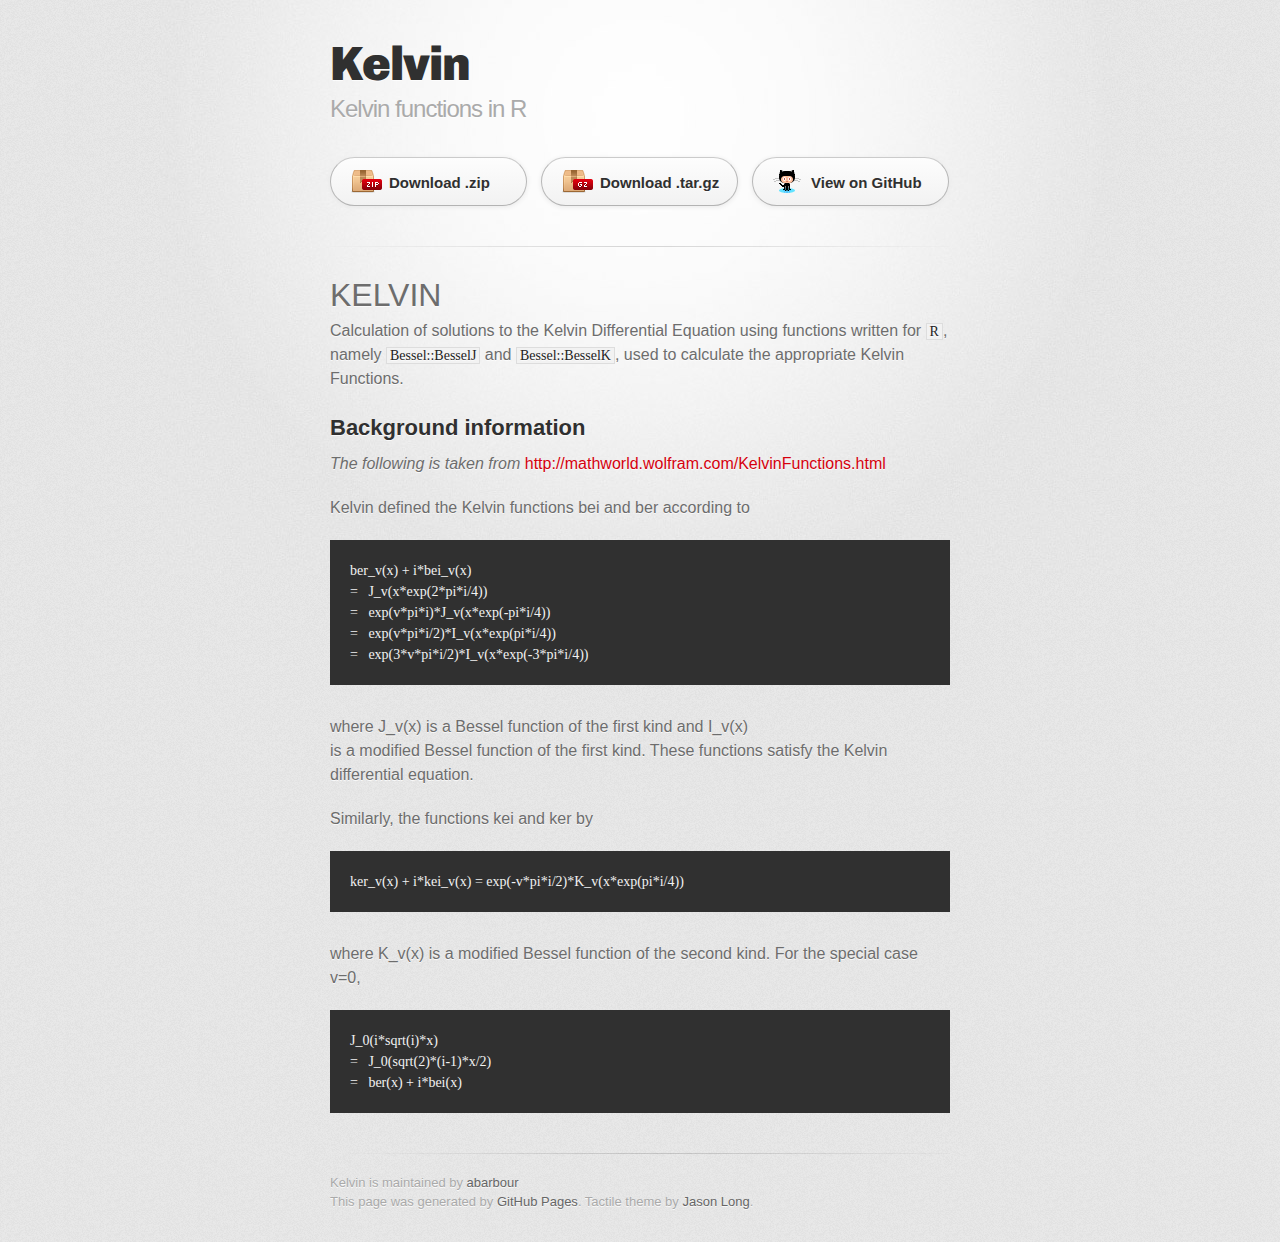
==== index.html @ 3e222ffe "Create gh-pages branch via GitHub" ====
<!DOCTYPE html>
<html>
  <head>
    <meta charset='utf-8'>
    <meta http-equiv="X-UA-Compatible" content="chrome=1">
    <link href='https://fonts.googleapis.com/css?family=Chivo:900' rel='stylesheet' type='text/css'>
    <link rel="stylesheet" type="text/css" href="stylesheets/stylesheet.css" media="screen" />
    <link rel="stylesheet" type="text/css" href="stylesheets/pygment_trac.css" media="screen" />
    <link rel="stylesheet" type="text/css" href="stylesheets/print.css" media="print" />
    <!--[if lt IE 9]>
    <script src="//html5shiv.googlecode.com/svn/trunk/html5.js"></script>
    <![endif]-->
    <title>Kelvin by abarbour</title>
  </head>

  <body>
    <div id="container">
      <div class="inner">

        <header>
          <h1>Kelvin</h1>
          <h2>Kelvin functions in R</h2>
        </header>

        <section id="downloads" class="clearfix">
          <a href="https://github.com/abarbour/kelvin/zipball/master" id="download-zip" class="button"><span>Download .zip</span></a>
          <a href="https://github.com/abarbour/kelvin/tarball/master" id="download-tar-gz" class="button"><span>Download .tar.gz</span></a>
          <a href="https://github.com/abarbour/kelvin" id="view-on-github" class="button"><span>View on GitHub</span></a>
        </section>

        <hr>

        <section id="main_content">
          <h1>KELVIN</h1>

<p>Calculation of solutions to the Kelvin Differential Equation
using functions written for <code>R</code>, namely
<code>Bessel::BesselJ</code>  and  <code>Bessel::BesselK</code>, used to calculate
the appropriate Kelvin Functions.</p>

<h2>Background information</h2>

<p><em>The following is taken from</em>  <a href="http://mathworld.wolfram.com/KelvinFunctions.html">http://mathworld.wolfram.com/KelvinFunctions.html</a></p>

<p>Kelvin defined the Kelvin functions bei and ber according to</p>

<pre><code>ber_v(x) + i*bei_v(x)
=   J_v(x*exp(2*pi*i/4))
=   exp(v*pi*i)*J_v(x*exp(-pi*i/4))
=   exp(v*pi*i/2)*I_v(x*exp(pi*i/4))
=   exp(3*v*pi*i/2)*I_v(x*exp(-3*pi*i/4))
</code></pre>

<p>where   J_v(x)  is a Bessel function of the first kind and  I_v(x)<br>
is a modified Bessel function of the first kind. These functions satisfy the 
Kelvin differential equation.</p>

<p>Similarly, the functions kei and ker by</p>

<pre><code>ker_v(x) + i*kei_v(x) = exp(-v*pi*i/2)*K_v(x*exp(pi*i/4))
</code></pre>

<p>where   K_v(x)  is a modified Bessel function of the second kind. 
For the special case v=0,</p>

<pre><code>J_0(i*sqrt(i)*x)
=   J_0(sqrt(2)*(i-1)*x/2)
=   ber(x) + i*bei(x)
</code></pre>
        </section>

        <footer>
          Kelvin is maintained by <a href="https://github.com/abarbour">abarbour</a><br>
          This page was generated by <a href="http://pages.github.com">GitHub Pages</a>. Tactile theme by <a href="http://twitter.com/jasonlong">Jason Long</a>.
        </footer>

                  <script type="text/javascript">
            var gaJsHost = (("https:" == document.location.protocol) ? "https://ssl." : "http://www.");
            document.write(unescape("%3Cscript src='" + gaJsHost + "google-analytics.com/ga.js' type='text/javascript'%3E%3C/script%3E"));
          </script>
          <script type="text/javascript">
            try {
              var pageTracker = _gat._getTracker("UA-34990319-1");
            pageTracker._trackPageview();
            } catch(err) {}
          </script>

      </div>
    </div>
  </body>
</html>
---- stylesheets/stylesheet.css ----
/* http://meyerweb.com/eric/tools/css/reset/ 
   v2.0 | 20110126
   License: none (public domain)
*/
html, body, div, span, applet, object, iframe,
h1, h2, h3, h4, h5, h6, p, blockquote, pre,
a, abbr, acronym, address, big, cite, code,
del, dfn, em, img, ins, kbd, q, s, samp,
small, strike, strong, sub, sup, tt, var,
b, u, i, center,
dl, dt, dd, ol, ul, li,
fieldset, form, label, legend,
table, caption, tbody, tfoot, thead, tr, th, td,
article, aside, canvas, details, embed, 
figure, figcaption, footer, header, hgroup, 
menu, nav, output, ruby, section, summary,
time, mark, audio, video {
	margin: 0;
	padding: 0;
	border: 0;
	font-size: 100%;
	font: inherit;
	vertical-align: baseline;
}
/* HTML5 display-role reset for older browsers */
article, aside, details, figcaption, figure, 
footer, header, hgroup, menu, nav, section {
	display: block;
}
body {
	line-height: 1;
}
ol, ul {
	list-style: none;
}
blockquote, q {
	quotes: none;
}
blockquote:before, blockquote:after,
q:before, q:after {
	content: '';
	content: none;
}
table {
	border-collapse: collapse;
	border-spacing: 0;
}

/* LAYOUT STYLES */
body {
  font-size: 1em;
  line-height: 1.5; 
  background: #e7e7e7 url(../images/body-bg.png) 0 0 repeat;
  font-family: 'Helvetica Neue', Helvetica, Arial, serif;
  text-shadow: 0 1px 0 rgba(255, 255, 255, 0.8);
  color: #6d6d6d;
}

a {
  color: #d5000d;
}
a:hover {
  color: #c5000c;
}

header {
  padding-top: 35px;
  padding-bottom: 25px;
}

header h1 {
  font-family: 'Chivo', 'Helvetica Neue', Helvetica, Arial, serif; font-weight: 900;
  letter-spacing: -1px;
  font-size: 48px;
  color: #303030;
  line-height: 1.2;
}

header h2 {
  letter-spacing: -1px;
  font-size: 24px;
  color: #aaa;
  font-weight: normal;
  line-height: 1.3;
}

#container {
  background: transparent url(../images/highlight-bg.jpg) 50% 0 no-repeat;
  min-height: 595px;
}

.inner {
  width: 620px;
  margin: 0 auto;
}

#container .inner img {
  max-width: 100%;
}

#downloads {
  margin-bottom: 40px;
}

a.button {
  -moz-border-radius: 30px;
  -webkit-border-radius: 30px;                     
  border-radius: 30px;
  border-top: solid 1px #cbcbcb;
  border-left: solid 1px #b7b7b7;
  border-right: solid 1px #b7b7b7;
  border-bottom: solid 1px #b3b3b3;
  color: #303030;
  line-height: 25px;
  font-weight: bold;
  font-size: 15px;
  padding: 12px 8px 12px 8px;
  display: block;
  float: left;
  width: 179px;
  margin-right: 14px;  
  background: #fdfdfd; /* Old browsers */
  background: -moz-linear-gradient(top,  #fdfdfd 0%, #f2f2f2 100%); /* FF3.6+ */
  background: -webkit-gradient(linear, left top, left bottom, color-stop(0%,#fdfdfd), color-stop(100%,#f2f2f2)); /* Chrome,Safari4+ */
  background: -webkit-linear-gradient(top,  #fdfdfd 0%,#f2f2f2 100%); /* Chrome10+,Safari5.1+ */
  background: -o-linear-gradient(top,  #fdfdfd 0%,#f2f2f2 100%); /* Opera 11.10+ */
  background: -ms-linear-gradient(top,  #fdfdfd 0%,#f2f2f2 100%); /* IE10+ */
  background: linear-gradient(top,  #fdfdfd 0%,#f2f2f2 100%); /* W3C */
  filter: progid:DXImageTransform.Microsoft.gradient( startColorstr='#fdfdfd', endColorstr='#f2f2f2',GradientType=0 ); /* IE6-9 */
  -webkit-box-shadow: 10px 10px 5px #888;
  -moz-box-shadow: 10px 10px 5px #888;
  box-shadow: 0px 1px 5px #e8e8e8;
}
a.button:hover {
  border-top: solid 1px #b7b7b7;
  border-left: solid 1px #b3b3b3;
  border-right: solid 1px #b3b3b3;
  border-bottom: solid 1px #b3b3b3;
  background: #fafafa; /* Old browsers */
  background: -moz-linear-gradient(top,  #fdfdfd 0%, #f6f6f6 100%); /* FF3.6+ */
  background: -webkit-gradient(linear, left top, left bottom, color-stop(0%,#fdfdfd), color-stop(100%,#f6f6f6)); /* Chrome,Safari4+ */
  background: -webkit-linear-gradient(top,  #fdfdfd 0%,#f6f6f6 100%); /* Chrome10+,Safari5.1+ */
  background: -o-linear-gradient(top,  #fdfdfd 0%,#f6f6f6 100%); /* Opera 11.10+ */
  background: -ms-linear-gradient(top,  #fdfdfd 0%,#f6f6f6 100%); /* IE10+ */
  background: linear-gradient(top,  #fdfdfd 0%,#f6f6f6, 100%); /* W3C */
  filter: progid:DXImageTransform.Microsoft.gradient( startColorstr='#fdfdfd', endColorstr='#f6f6f6',GradientType=0 ); /* IE6-9 */
}

a.button span {
  padding-left: 50px;
  display: block;
  height: 23px;
}

#download-zip span {
  background: transparent url(../images/zip-icon.png) 12px 50% no-repeat;
}
#download-tar-gz span {
  background: transparent url(../images/tar-gz-icon.png) 12px 50% no-repeat;
}
#view-on-github span {
  background: transparent url(../images/octocat-icon.png) 12px 50% no-repeat;
}
#view-on-github {
  margin-right: 0;
}

code, pre {
  font-family: Monaco, "Bitstream Vera Sans Mono", "Lucida Console", Terminal;
  color: #222;
  margin-bottom: 30px;
  font-size: 14px;
}

code {
  background-color: #f2f2f2;
  border: solid 1px #ddd;
  padding: 0 3px;
}

pre {
  padding: 20px;
  background: #303030;
  color: #f2f2f2;
  text-shadow: none;
  overflow: auto;
}
pre code {
  color: #f2f2f2;
  background-color: #303030;
  border: none;
  padding: 0;
}

ul, ol, dl {
  margin-bottom: 20px;
}


/* COMMON STYLES */

hr {
  height: 1px;
  line-height: 1px;
  margin-top: 1em;
  padding-bottom: 1em;
  border: none;
  background: transparent url('../images/hr.png') 50% 0 no-repeat;
}

strong {
  font-weight: bold;
}

em {
  font-style: italic;
}

table {
  width: 100%;
  border: 1px solid #ebebeb;
}

th {
  font-weight: 500;
}

td {
  border: 1px solid #ebebeb;
  text-align: center; 
  font-weight: 300;
}

form {
  background: #f2f2f2;
  padding: 20px;
  
}


/* GENERAL ELEMENT TYPE STYLES */

h1 {
  font-size: 32px;
} 

h2 {
  font-size: 22px;
  font-weight: bold;
  color: #303030;
  margin-bottom: 8px;
} 

h3 {
  color: #d5000d;
  font-size: 18px;
  font-weight: bold;
  margin-bottom: 8px;
} 
 
h4 {
  font-size: 16px;
  color: #303030;
  font-weight: bold;
} 

h5 {
  font-size: 1em;
  color: #303030;
} 

h6 {
  font-size: .8em;
  color: #303030;
} 

p {
  font-weight: 300;
  margin-bottom: 20px;
}
 
a {
  text-decoration: none;
}

p a {
  font-weight: 400;
}

blockquote {
  font-size: 1.6em;
  border-left: 10px solid #e9e9e9;
  margin-bottom: 20px;
  padding: 0 0 0 30px;
}

ul li {
  list-style: disc inside;
  padding-left: 20px;
}

ol li {
  list-style: decimal inside;
  padding-left: 3px;
}

dl dt {
  color: #303030;
}

footer {
  background: transparent url('../images/hr.png') 0 0 no-repeat;
  margin-top: 40px;
  padding-top: 20px;
  padding-bottom: 30px;
  font-size: 13px;
  color: #aaa;
}

footer a {
  color: #666;
}
footer a:hover {
  color: #444;
}

/* MISC */
.clearfix:after {
  clear: both;
  content: '.';
  display: block;
  visibility: hidden;
  height: 0;
}

.clearfix {display: inline-block;}
* html .clearfix {height: 1%;}
.clearfix {display: block;}

/* #Media Queries
================================================== */

/* Smaller than standard 960 (devices and browsers) */
@media only screen and (max-width: 959px) {}

/* Tablet Portrait size to standard 960 (devices and browsers) */
@media only screen and (min-width: 768px) and (max-width: 959px) {}

/* All Mobile Sizes (devices and browser) */
@media only screen and (max-width: 767px) {
  header {
    padding-top: 10px;
    padding-bottom: 10px;
  }
  #downloads {
    margin-bottom: 25px;
  }
  #download-zip, #download-tar-gz {
    display: none;
  }
  .inner {
    width: 94%;
    margin: 0 auto;
  }
}

/* Mobile Landscape Size to Tablet Portrait (devices and browsers) */
@media only screen and (min-width: 480px) and (max-width: 767px) {}

/* Mobile Portrait Size to Mobile Landscape Size (devices and browsers) */
@media only screen and (max-width: 479px) {}
---- stylesheets/pygment_trac.css ----
.highlight  { background: #ffffff; }
.highlight .c { color: #999988; font-style: italic } /* Comment */
.highlight .err { color: #a61717; background-color: #e3d2d2 } /* Error */
.highlight .k { font-weight: bold } /* Keyword */
.highlight .o { font-weight: bold } /* Operator */
.highlight .cm { color: #999988; font-style: italic } /* Comment.Multiline */
.highlight .cp { color: #999999; font-weight: bold } /* Comment.Preproc */
.highlight .c1 { color: #999988; font-style: italic } /* Comment.Single */
.highlight .cs { color: #999999; font-weight: bold; font-style: italic } /* Comment.Special */
.highlight .gd { color: #000000; background-color: #ffdddd } /* Generic.Deleted */
.highlight .gd .x { color: #000000; background-color: #ffaaaa } /* Generic.Deleted.Specific */
.highlight .ge { font-style: italic } /* Generic.Emph */
.highlight .gr { color: #aa0000 } /* Generic.Error */
.highlight .gh { color: #999999 } /* Generic.Heading */
.highlight .gi { color: #000000; background-color: #ddffdd } /* Generic.Inserted */
.highlight .gi .x { color: #000000; background-color: #aaffaa } /* Generic.Inserted.Specific */
.highlight .go { color: #888888 } /* Generic.Output */
.highlight .gp { color: #555555 } /* Generic.Prompt */
.highlight .gs { font-weight: bold } /* Generic.Strong */
.highlight .gu { color: #800080; font-weight: bold; } /* Generic.Subheading */
.highlight .gt { color: #aa0000 } /* Generic.Traceback */
.highlight .kc { font-weight: bold } /* Keyword.Constant */
.highlight .kd { font-weight: bold } /* Keyword.Declaration */
.highlight .kn { font-weight: bold } /* Keyword.Namespace */
.highlight .kp { font-weight: bold } /* Keyword.Pseudo */
.highlight .kr { font-weight: bold } /* Keyword.Reserved */
.highlight .kt { color: #445588; font-weight: bold } /* Keyword.Type */
.highlight .m { color: #009999 } /* Literal.Number */
.highlight .s { color: #d14 } /* Literal.String */
.highlight .na { color: #008080 } /* Name.Attribute */
.highlight .nb { color: #0086B3 } /* Name.Builtin */
.highlight .nc { color: #445588; font-weight: bold } /* Name.Class */
.highlight .no { color: #008080 } /* Name.Constant */
.highlight .ni { color: #800080 } /* Name.Entity */
.highlight .ne { color: #990000; font-weight: bold } /* Name.Exception */
.highlight .nf { color: #990000; font-weight: bold } /* Name.Function */
.highlight .nn { color: #555555 } /* Name.Namespace */
.highlight .nt { color: #000080 } /* Name.Tag */
.highlight .nv { color: #008080 } /* Name.Variable */
.highlight .ow { font-weight: bold } /* Operator.Word */
.highlight .w { color: #bbbbbb } /* Text.Whitespace */
.highlight .mf { color: #009999 } /* Literal.Number.Float */
.highlight .mh { color: #009999 } /* Literal.Number.Hex */
.highlight .mi { color: #009999 } /* Literal.Number.Integer */
.highlight .mo { color: #009999 } /* Literal.Number.Oct */
.highlight .sb { color: #d14 } /* Literal.String.Backtick */
.highlight .sc { color: #d14 } /* Literal.String.Char */
.highlight .sd { color: #d14 } /* Literal.String.Doc */
.highlight .s2 { color: #d14 } /* Literal.String.Double */
.highlight .se { color: #d14 } /* Literal.String.Escape */
.highlight .sh { color: #d14 } /* Literal.String.Heredoc */
.highlight .si { color: #d14 } /* Literal.String.Interpol */
.highlight .sx { color: #d14 } /* Literal.String.Other */
.highlight .sr { color: #009926 } /* Literal.String.Regex */
.highlight .s1 { color: #d14 } /* Literal.String.Single */
.highlight .ss { color: #990073 } /* Literal.String.Symbol */
.highlight .bp { color: #999999 } /* Name.Builtin.Pseudo */
.highlight .vc { color: #008080 } /* Name.Variable.Class */
.highlight .vg { color: #008080 } /* Name.Variable.Global */
.highlight .vi { color: #008080 } /* Name.Variable.Instance */
.highlight .il { color: #009999 } /* Literal.Number.Integer.Long */

.type-csharp .highlight .k { color: #0000FF }
.type-csharp .highlight .kt { color: #0000FF }
.type-csharp .highlight .nf { color: #000000; font-weight: normal }
.type-csharp .highlight .nc { color: #2B91AF }
.type-csharp .highlight .nn { color: #000000 }
.type-csharp .highlight .s { color: #A31515 }
.type-csharp .highlight .sc { color: #A31515 }
---- stylesheets/print.css ----
html, body, div, span, applet, object, iframe,
h1, h2, h3, h4, h5, h6, p, blockquote, pre,
a, abbr, acronym, address, big, cite, code,
del, dfn, em, img, ins, kbd, q, s, samp,
small, strike, strong, sub, sup, tt, var,
b, u, i, center,
dl, dt, dd, ol, ul, li,
fieldset, form, label, legend,
table, caption, tbody, tfoot, thead, tr, th, td,
article, aside, canvas, details, embed, 
figure, figcaption, footer, header, hgroup, 
menu, nav, output, ruby, section, summary,
time, mark, audio, video {
  margin: 0;
  padding: 0;
  border: 0;
  font-size: 100%;
  font: inherit;
  vertical-align: baseline;
}
/* HTML5 display-role reset for older browsers */
article, aside, details, figcaption, figure, 
footer, header, hgroup, menu, nav, section {
  display: block;
}
body {
  line-height: 1;
}
ol, ul {
  list-style: none;
}
blockquote, q {
  quotes: none;
}
blockquote:before, blockquote:after,
q:before, q:after {
  content: '';
  content: none;
}
table {
  border-collapse: collapse;
  border-spacing: 0;
}
body {
  font-size: 13px;
  line-height: 1.5; 
  font-family: 'Helvetica Neue', Helvetica, Arial, serif;
  color: #000;
}

a {
  color: #d5000d;
  font-weight: bold;
}

header {
  padding-top: 35px;
  padding-bottom: 10px;
}

header h1 {
  font-weight: bold;
  letter-spacing: -1px;
  font-size: 48px;
  color: #303030;
  line-height: 1.2;
}

header h2 {
  letter-spacing: -1px;
  font-size: 24px;
  color: #aaa;
  font-weight: normal;
  line-height: 1.3;
}
#downloads {
  display: none;
}
#main_content {
  padding-top: 20px;
}

code, pre {
  font-family: Monaco, "Bitstream Vera Sans Mono", "Lucida Console", Terminal;
  color: #222;
  margin-bottom: 30px;
  font-size: 12px;
}

code {
  padding: 0 3px;
}

pre {
  border: solid 1px #ddd;
  padding: 20px;
  overflow: auto;
}
pre code {
  padding: 0;
}

ul, ol, dl {
  margin-bottom: 20px;
}


/* COMMON STYLES */

table {
  width: 100%;
  border: 1px solid #ebebeb;
}

th {
  font-weight: 500;
}

td {
  border: 1px solid #ebebeb;
  text-align: center; 
  font-weight: 300;
}

form {
  background: #f2f2f2;
  padding: 20px;
  
}


/* GENERAL ELEMENT TYPE STYLES */

h1 {
  font-size: 2.8em;
} 

h2 {
  font-size: 22px;
  font-weight: bold;
  color: #303030;
  margin-bottom: 8px;
} 

h3 {
  color: #d5000d;
  font-size: 18px;
  font-weight: bold;
  margin-bottom: 8px;
} 
 
h4 {
  font-size: 16px;
  color: #303030;
  font-weight: bold;
} 

h5 {
  font-size: 1em;
  color: #303030;
} 

h6 {
  font-size: .8em;
  color: #303030;
} 

p {
  font-weight: 300;
  margin-bottom: 20px;
}
 
a {
  text-decoration: none;
}

p a {
  font-weight: 400;
}

blockquote {
  font-size: 1.6em;
  border-left: 10px solid #e9e9e9;
  margin-bottom: 20px;
  padding: 0 0 0 30px;
}

ul li {
  list-style: disc inside;
  padding-left: 20px;
}

ol li {
  list-style: decimal inside;
  padding-left: 3px;
}

dl dd {
  font-style: italic;
  font-weight: 100;
}

footer {
  margin-top: 40px;
  padding-top: 20px;
  padding-bottom: 30px;
  font-size: 13px;
  color: #aaa;
}

footer a {
  color: #666;
}

/* MISC */
.clearfix:after {
  clear: both;
  content: '.';
  display: block;
  visibility: hidden;
  height: 0;
}

.clearfix {display: inline-block;}
* html .clearfix {height: 1%;}
.clearfix {display: block;}
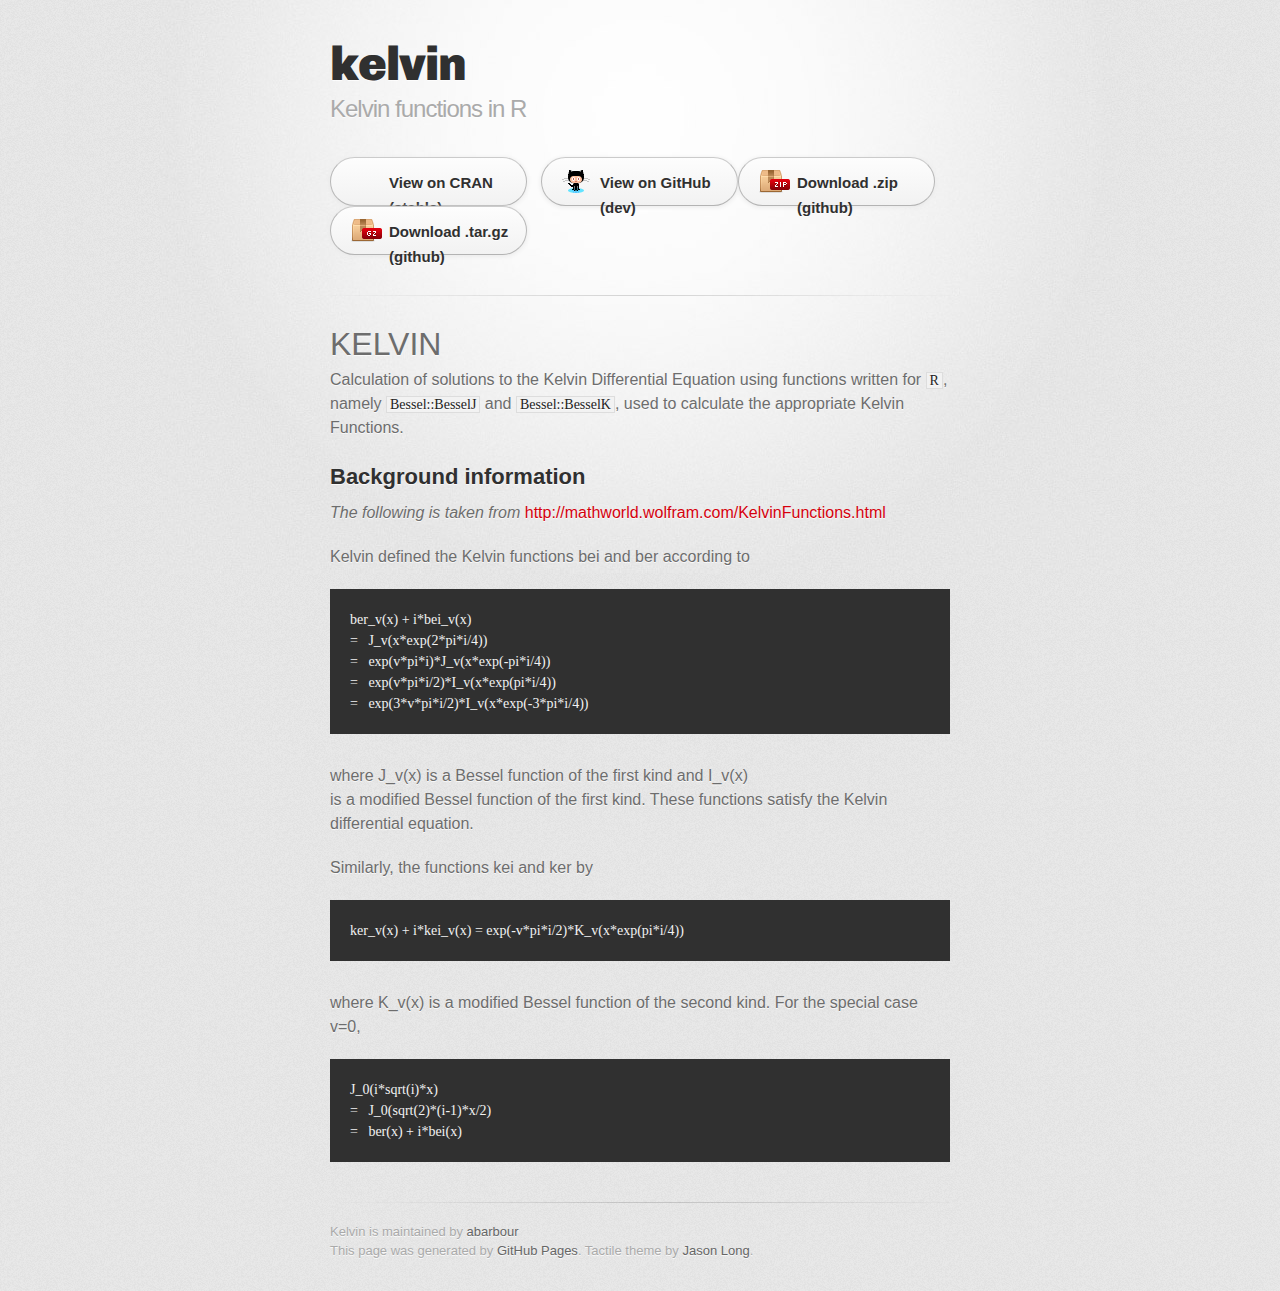
==== commit a6d2854b: "Update index.html" ====
--- a/index.html
+++ b/index.html
@@ -18,14 +18,16 @@
       <div class="inner">
 
         <header>
-          <h1>Kelvin</h1>
+          <h1>kelvin</h1>
           <h2>Kelvin functions in R</h2>
         </header>
 
         <section id="downloads" class="clearfix">
-          <a href="https://github.com/abarbour/kelvin/zipball/master" id="download-zip" class="button"><span>Download .zip</span></a>
-          <a href="https://github.com/abarbour/kelvin/tarball/master" id="download-tar-gz" class="button"><span>Download .tar.gz</span></a>
-          <a href="https://github.com/abarbour/kelvin" id="view-on-github" class="button"><span>View on GitHub</span></a>
+          <a href="http://cran.r-project.org/web/packages/kelvin" id="download-cran" class="button"><span>View on CRAN (stable)</span></a>
+          <a href="https://github.com/abarbour/kelvin" id="view-on-github" class="button"><span>View on GitHub (dev)</span></a>
+          <a href="https://github.com/abarbour/kelvin/zipball/master" id="download-zip" class="button"><span>Download .zip (github)</span></a>
+          <a href="https://github.com/abarbour/kelvin/tarball/master" id="download-tar-gz" class="button"><span>Download .tar.gz (github)</span></a>
+          
         </section>
 
         <hr>
@@ -84,6 +86,17 @@
             pageTracker._trackPageview();
             } catch(err) {}
           </script>
+<!-- Place this tag where you want the +1 button to render. -->
+<div class="g-plusone" data-annotation="inline" data-width="300"></div>
+
+<!-- Place this tag after the last +1 button tag. -->
+<script type="text/javascript">
+  (function() {
+    var po = document.createElement('script'); po.type = 'text/javascript'; po.async = true;
+    po.src = 'https://apis.google.com/js/plusone.js';
+    var s = document.getElementsByTagName('script')[0]; s.parentNode.insertBefore(po, s);
+  })();
+</script>
 
       </div>
     </div>
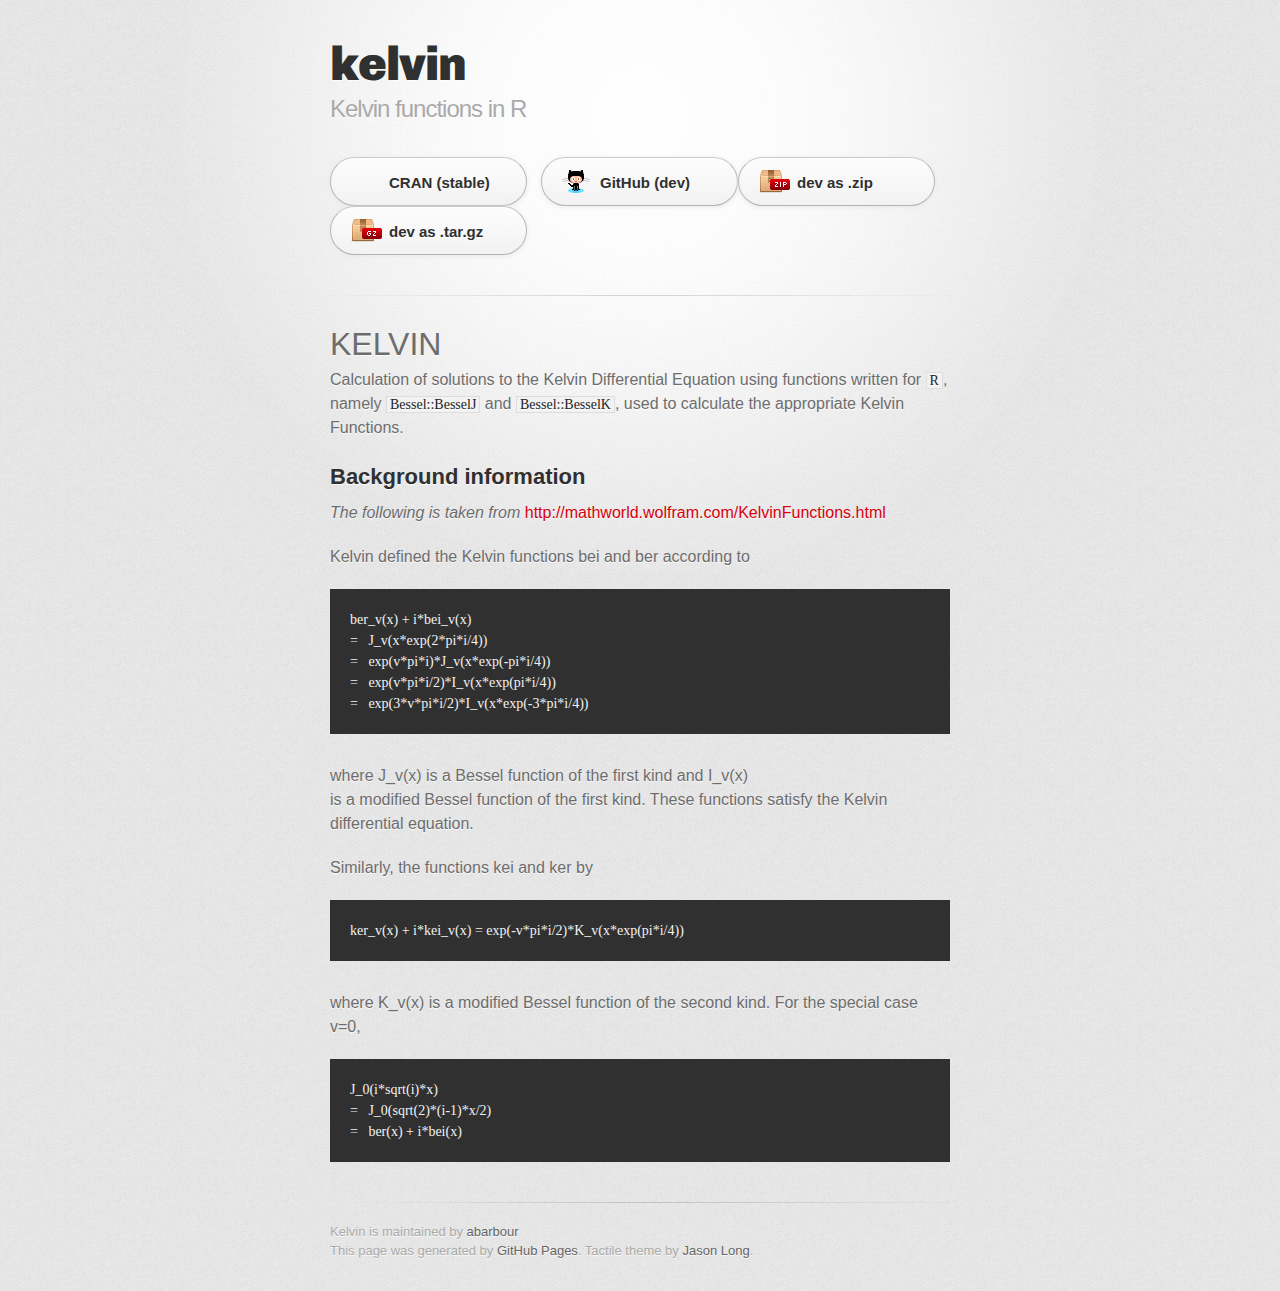
==== commit 527f29c4: "Update index.html" ====
--- a/index.html
+++ b/index.html
@@ -23,10 +23,10 @@
         </header>
 
         <section id="downloads" class="clearfix">
-          <a href="http://cran.r-project.org/web/packages/kelvin" id="download-cran" class="button"><span>View on CRAN (stable)</span></a>
-          <a href="https://github.com/abarbour/kelvin" id="view-on-github" class="button"><span>View on GitHub (dev)</span></a>
-          <a href="https://github.com/abarbour/kelvin/zipball/master" id="download-zip" class="button"><span>Download .zip (github)</span></a>
-          <a href="https://github.com/abarbour/kelvin/tarball/master" id="download-tar-gz" class="button"><span>Download .tar.gz (github)</span></a>
+          <a href="http://cran.r-project.org/web/packages/kelvin" id="download-cran" class="button"><span>CRAN (stable)</span></a>
+          <a href="https://github.com/abarbour/kelvin" id="view-on-github" class="button"><span>GitHub (dev)</span></a>
+          <a href="https://github.com/abarbour/kelvin/zipball/master" id="download-zip" class="button"><span>dev as .zip</span></a>
+          <a href="https://github.com/abarbour/kelvin/tarball/master" id="download-tar-gz" class="button"><span>dev as .tar.gz </span></a>
           
         </section>
 
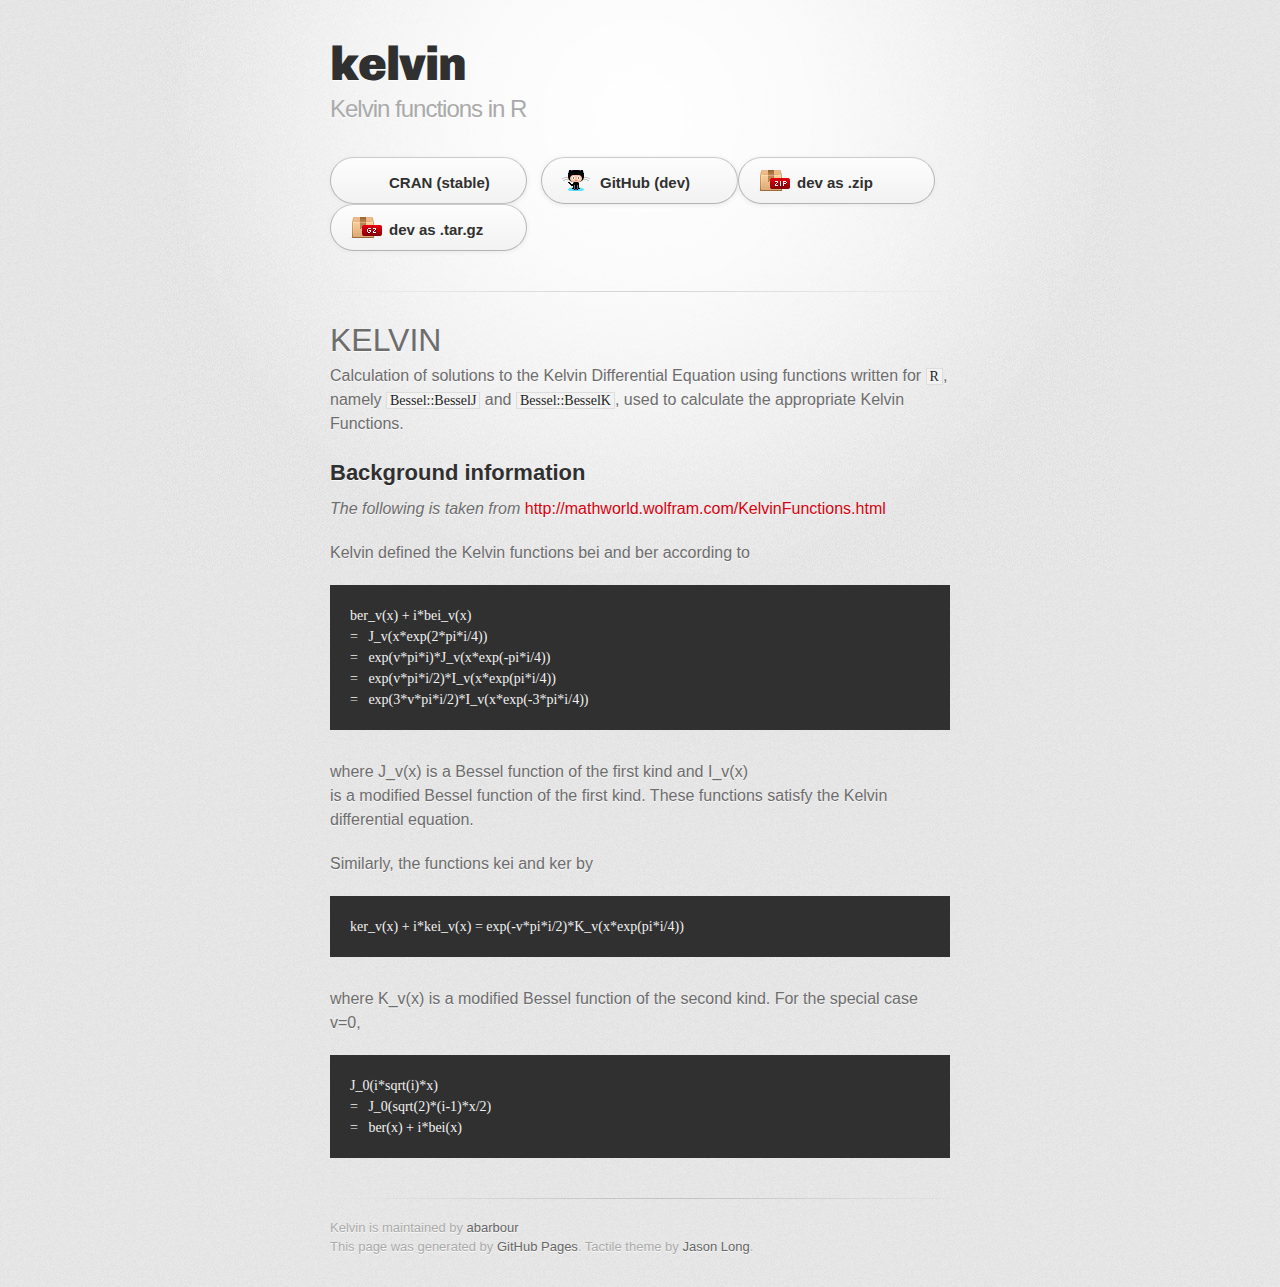
==== commit f6878230: "Update index.html" ====
--- a/index.html
+++ b/index.html
@@ -23,7 +23,7 @@
         </header>
 
         <section id="downloads" class="clearfix">
-          <a href="http://cran.r-project.org/web/packages/kelvin" id="download-cran" class="button"><span>CRAN (stable)</span></a>
+          <a href="http://cran.r-project.org/web/packages/kelvin" id="view-on-cran" class="button"><span>CRAN (stable)</span></a>
           <a href="https://github.com/abarbour/kelvin" id="view-on-github" class="button"><span>GitHub (dev)</span></a>
           <a href="https://github.com/abarbour/kelvin/zipball/master" id="download-zip" class="button"><span>dev as .zip</span></a>
           <a href="https://github.com/abarbour/kelvin/tarball/master" id="download-tar-gz" class="button"><span>dev as .tar.gz </span></a>
--- a/stylesheets/stylesheet.css
+++ b/stylesheets/stylesheet.css
@@ -149,7 +149,7 @@
 a.button span {
   padding-left: 50px;
   display: block;
-  height: 23px;
+  height: 21px;
 }
 
 #download-zip span {
@@ -157,6 +157,9 @@
 }
 #download-tar-gz span {
   background: transparent url(../images/tar-gz-icon.png) 12px 50% no-repeat;
+}
+#view-on-cran span {
+  background: transparent url(http://developer.r-project.org/Logo/Rlogo-5.png) 12px 50% no-repeat;
 }
 #view-on-github span {
   background: transparent url(../images/octocat-icon.png) 12px 50% no-repeat;
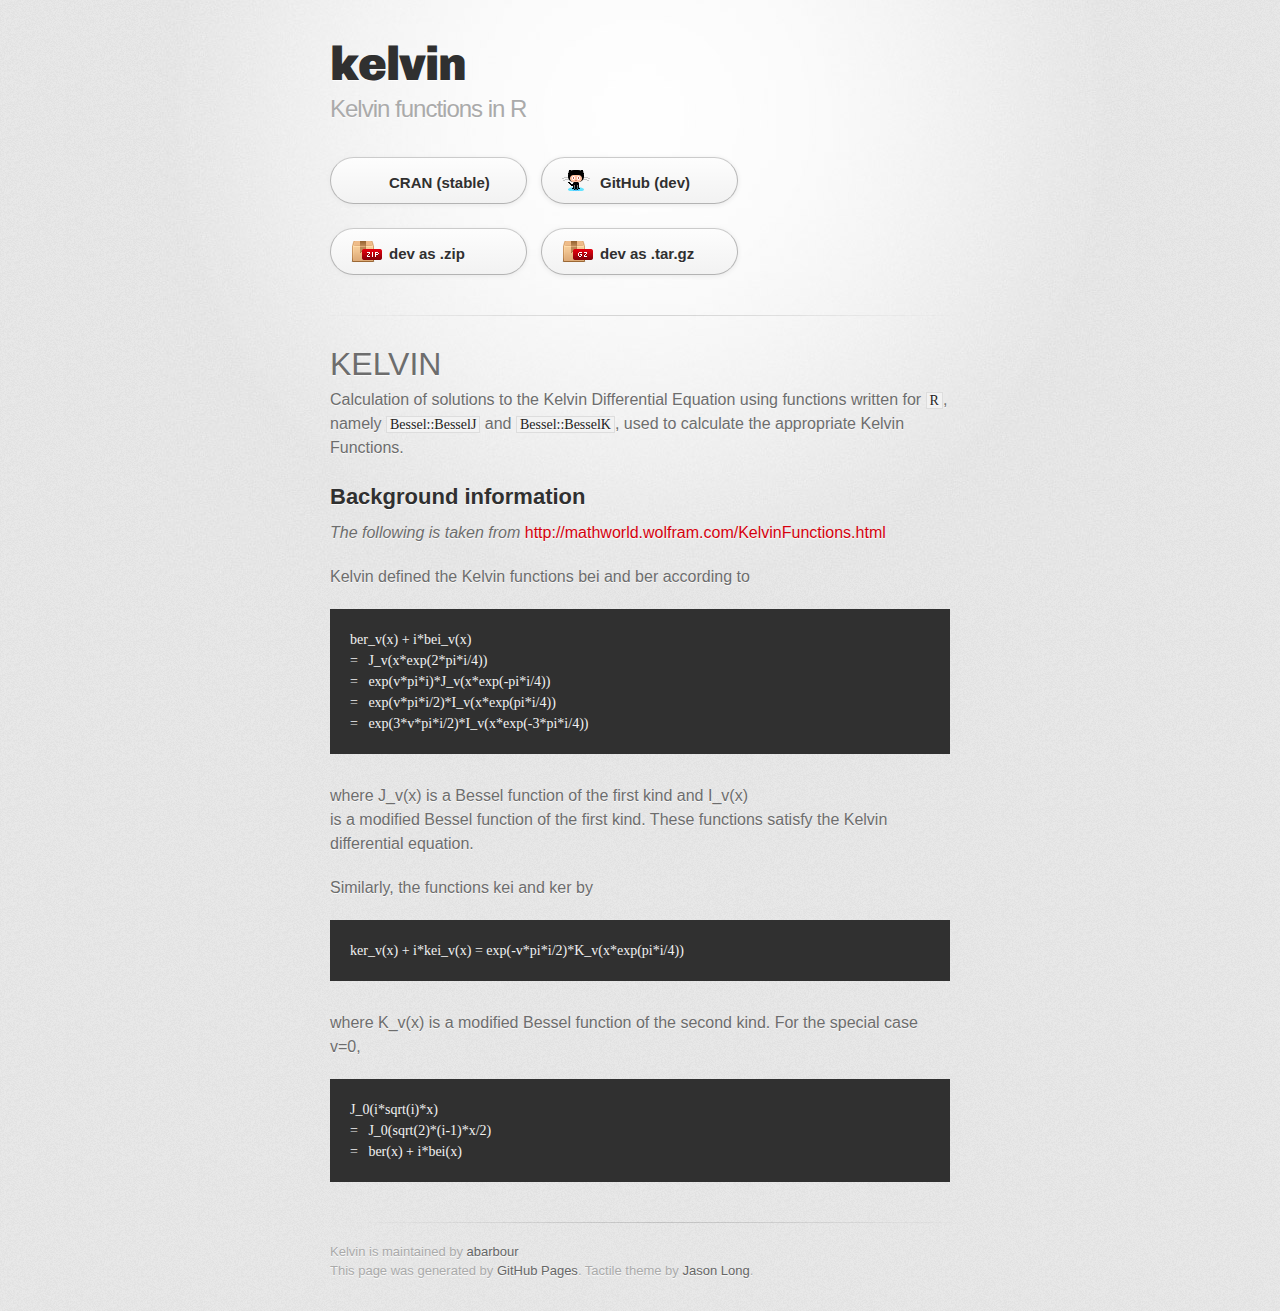
==== commit 28db6cdd: "Update index.html" ====
--- a/index.html
+++ b/index.html
@@ -22,9 +22,14 @@
           <h2>Kelvin functions in R</h2>
         </header>
 
-        <section id="downloads" class="clearfix">
+        <section id="views" class="clearfix">
           <a href="http://cran.r-project.org/web/packages/kelvin" id="view-on-cran" class="button"><span>CRAN (stable)</span></a>
           <a href="https://github.com/abarbour/kelvin" id="view-on-github" class="button"><span>GitHub (dev)</span></a>
+        </section>
+        
+        <br>
+        
+        <section id="downloads" class="clearfix">
           <a href="https://github.com/abarbour/kelvin/zipball/master" id="download-zip" class="button"><span>dev as .zip</span></a>
           <a href="https://github.com/abarbour/kelvin/tarball/master" id="download-tar-gz" class="button"><span>dev as .tar.gz </span></a>
           
--- a/stylesheets/stylesheet.css
+++ b/stylesheets/stylesheet.css
@@ -159,13 +159,10 @@
   background: transparent url(../images/tar-gz-icon.png) 12px 50% no-repeat;
 }
 #view-on-cran span {
-  background: transparent url(http://developer.r-project.org/Logo/Rlogo-5.png) 12px 50% no-repeat;
+  background: transparent url(http://developer.r-project.org/Logo/Rlogo-5.png) 6px 50% no-repeat;
 }
 #view-on-github span {
   background: transparent url(../images/octocat-icon.png) 12px 50% no-repeat;
-}
-#view-on-github {
-  margin-right: 0;
 }
 
 code, pre {
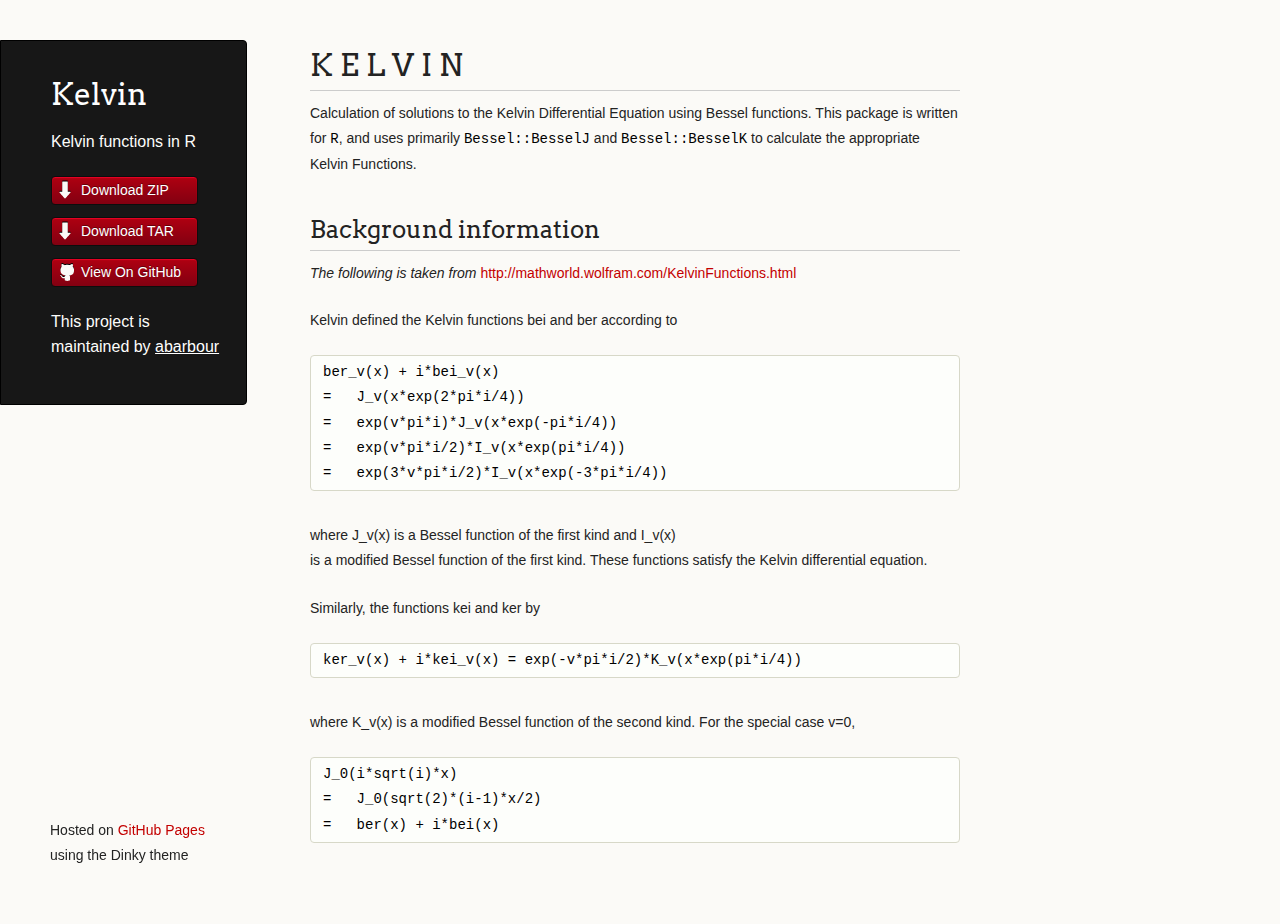
==== commit 93c89160: "Create gh-pages branch via GitHub" ====
--- a/index.html
+++ b/index.html
@@ -1,48 +1,41 @@
-<!DOCTYPE html>
+<!doctype html>
 <html>
   <head>
-    <meta charset='utf-8'>
+    <meta charset="utf-8">
     <meta http-equiv="X-UA-Compatible" content="chrome=1">
-    <link href='https://fonts.googleapis.com/css?family=Chivo:900' rel='stylesheet' type='text/css'>
-    <link rel="stylesheet" type="text/css" href="stylesheets/stylesheet.css" media="screen" />
-    <link rel="stylesheet" type="text/css" href="stylesheets/pygment_trac.css" media="screen" />
-    <link rel="stylesheet" type="text/css" href="stylesheets/print.css" media="print" />
+    <title>Kelvin by abarbour</title>
+
+    <link rel="stylesheet" href="stylesheets/styles.css">
+    <link rel="stylesheet" href="stylesheets/pygment_trac.css">
+    <script src="javascripts/scale.fix.js"></script>
+    <meta name="viewport" content="width=device-width, initial-scale=1, user-scalable=no">
     <!--[if lt IE 9]>
     <script src="//html5shiv.googlecode.com/svn/trunk/html5.js"></script>
     <![endif]-->
-    <title>Kelvin by abarbour</title>
   </head>
+  <body>
+    <div class="wrapper">
+      <header>
+        <h1 class="header">Kelvin</h1>
+        <p class="header">Kelvin functions in R</p>
 
-  <body>
-    <div id="container">
-      <div class="inner">
+        <ul>
+          <li class="download"><a class="buttons" href="https://github.com/abarbour/kelvin/zipball/master">Download ZIP</a></li>
+          <li class="download"><a class="buttons" href="https://github.com/abarbour/kelvin/tarball/master">Download TAR</a></li>
+          <li><a class="buttons github" href="https://github.com/abarbour/kelvin">View On GitHub</a></li>
+        </ul>
 
-        <header>
-          <h1>kelvin</h1>
-          <h2>Kelvin functions in R</h2>
-        </header>
+        <p class="header">This project is maintained by <a class="header name" href="https://github.com/abarbour">abarbour</a></p>
 
-        <section id="views" class="clearfix">
-          <a href="http://cran.r-project.org/web/packages/kelvin" id="view-on-cran" class="button"><span>CRAN (stable)</span></a>
-          <a href="https://github.com/abarbour/kelvin" id="view-on-github" class="button"><span>GitHub (dev)</span></a>
-        </section>
-        
-        <br>
-        
-        <section id="downloads" class="clearfix">
-          <a href="https://github.com/abarbour/kelvin/zipball/master" id="download-zip" class="button"><span>dev as .zip</span></a>
-          <a href="https://github.com/abarbour/kelvin/tarball/master" id="download-tar-gz" class="button"><span>dev as .tar.gz </span></a>
-          
-        </section>
 
-        <hr>
-
-        <section id="main_content">
-          <h1>KELVIN</h1>
+      </header>
+      <section>
+        <h1>K E L V I N</h1>
 
 <p>Calculation of solutions to the Kelvin Differential Equation
-using functions written for <code>R</code>, namely
-<code>Bessel::BesselJ</code>  and  <code>Bessel::BesselK</code>, used to calculate
+using Bessel functions. This package is written for <code>R</code>, and uses
+primarily
+<code>Bessel::BesselJ</code>  and  <code>Bessel::BesselK</code> to calculate
 the appropriate Kelvin Functions.</p>
 
 <h2>Background information</h2>
@@ -74,14 +67,13 @@
 =   J_0(sqrt(2)*(i-1)*x/2)
 =   ber(x) + i*bei(x)
 </code></pre>
-        </section>
-
-        <footer>
-          Kelvin is maintained by <a href="https://github.com/abarbour">abarbour</a><br>
-          This page was generated by <a href="http://pages.github.com">GitHub Pages</a>. Tactile theme by <a href="http://twitter.com/jasonlong">Jason Long</a>.
-        </footer>
-
-                  <script type="text/javascript">
+      </section>
+      <footer>
+        <p><small>Hosted on <a href="https://pages.github.com">GitHub Pages</a> using the Dinky theme</small></p>
+      </footer>
+    </div>
+    <!--[if !IE]><script>fixScale(document);</script><![endif]-->
+		          <script type="text/javascript">
             var gaJsHost = (("https:" == document.location.protocol) ? "https://ssl." : "http://www.");
             document.write(unescape("%3Cscript src='" + gaJsHost + "google-analytics.com/ga.js' type='text/javascript'%3E%3C/script%3E"));
           </script>
@@ -91,19 +83,6 @@
             pageTracker._trackPageview();
             } catch(err) {}
           </script>
-<!-- Place this tag where you want the +1 button to render. -->
-<div class="g-plusone" data-annotation="inline" data-width="300"></div>
 
-<!-- Place this tag after the last +1 button tag. -->
-<script type="text/javascript">
-  (function() {
-    var po = document.createElement('script'); po.type = 'text/javascript'; po.async = true;
-    po.src = 'https://apis.google.com/js/plusone.js';
-    var s = document.getElementsByTagName('script')[0]; s.parentNode.insertBefore(po, s);
-  })();
-</script>
-
-      </div>
-    </div>
   </body>
 </html>--- a/stylesheets/styles.css
+++ b/stylesheets/styles.css
@@ -0,0 +1,413 @@
+@import url(https://fonts.googleapis.com/css?family=Arvo:400,700,400italic);
+
+/* MeyerWeb Reset */
+
+html, body, div, span, applet, object, iframe,
+h1, h2, h3, h4, h5, h6, p, blockquote, pre,
+a, abbr, acronym, address, big, cite, code,
+del, dfn, em, img, ins, kbd, q, s, samp,
+small, strike, strong, sub, sup, tt, var,
+b, u, i, center,
+dl, dt, dd, ol, ul, li,
+fieldset, form, label, legend,
+table, caption, tbody, tfoot, thead, tr, th, td,
+article, aside, canvas, details, embed,
+figure, figcaption, footer, header, hgroup,
+menu, nav, output, ruby, section, summary,
+time, mark, audio, video {
+  margin: 0;
+  padding: 0;
+  border: 0;
+  font: inherit;
+  vertical-align: baseline;
+}
+
+
+/* Base text styles */
+
+body {
+  padding:10px 50px 0 0;
+  font-family:"Helvetica Neue", Helvetica, Arial, sans-serif;
+	font-size: 14px;
+	color: #232323;
+	background-color: #FBFAF7;
+	margin: 0;
+	line-height: 1.8em;
+	-webkit-font-smoothing: antialiased;
+
+}
+
+h1, h2, h3, h4, h5, h6 {
+  color:#232323;
+  margin:36px 0 10px;
+}
+
+p, ul, ol, table, dl {
+  margin:0 0 22px;
+}
+
+h1, h2, h3 {
+	font-family: Arvo, Monaco, serif;
+  line-height:1.3;
+	font-weight: normal;
+}
+
+h1,h2, h3 {
+	display: block;
+	border-bottom: 1px solid #ccc;
+	padding-bottom: 5px;
+}
+
+h1 {
+	font-size: 30px;
+}
+
+h2 {
+	font-size: 24px;
+}
+
+h3 {
+	font-size: 18px;
+}
+
+h4, h5, h6 {
+	font-family: Arvo, Monaco, serif;
+	font-weight: 700;
+}
+
+a {
+  color:#C30000;
+  font-weight:200;
+  text-decoration:none;
+}
+
+a:hover {
+	text-decoration: underline;
+}
+
+a small {
+	font-size: 12px;
+}
+
+em {
+	font-style: italic;
+}
+
+strong {
+  font-weight:700;
+}
+
+ul li {
+  list-style: inside;
+  padding-left: 25px;
+}
+
+ol li {
+  list-style: decimal inside;
+  padding-left: 20px;
+}
+
+blockquote {
+  margin: 0;
+  padding: 0 0 0 20px;
+  font-style: italic;
+}
+
+dl, dt, dd, dl p {
+	font-color: #444;
+}
+
+dl dt {
+  font-weight: bold;
+}
+
+dl dd {
+  padding-left: 20px;
+  font-style: italic;
+}
+
+dl p {
+  padding-left: 20px;
+  font-style: italic;
+}
+
+hr {
+  border:0;
+  background:#ccc;
+  height:1px;
+  margin:0 0 24px;
+}
+
+/* Images */
+
+img {
+  position: relative;
+  margin: 0 auto;
+  max-width: 650px;
+  padding: 5px;
+  margin: 10px 0 32px 0;
+  border: 1px solid #ccc;
+}
+
+
+/* Code blocks */
+
+code, pre {
+	font-family: Monaco, "Bitstream Vera Sans Mono", "Lucida Console", Terminal, monospace;
+  color:#000;
+  font-size:14px;
+}
+
+pre {
+	padding: 4px 12px;
+  background: #FDFEFB;
+  border-radius:4px;
+  border:1px solid #D7D8C8;
+  overflow: auto;
+  overflow-y: hidden;
+	margin-bottom: 32px;
+}
+
+
+/* Tables */
+
+table {
+  width:100%;
+}
+
+table {
+  border: 1px solid #ccc;
+  margin-bottom: 32px;
+  text-align: left;
+ }
+
+th {
+  font-family: 'Arvo', Helvetica, Arial, sans-serif;
+	font-size: 18px;
+	font-weight: normal;
+  padding: 10px;
+  background: #232323;
+  color: #FDFEFB;
+ }
+
+td {
+  padding: 10px;
+	background: #ccc;
+ }
+
+
+/* Wrapper */
+.wrapper {
+  width:960px;
+}
+
+
+/* Header */
+
+header {
+	background-color: #171717;
+	color: #FDFDFB;
+  width:170px;
+  float:left;
+  position:fixed;
+	border: 1px solid #000;
+	-webkit-border-top-right-radius: 4px;
+	-webkit-border-bottom-right-radius: 4px;
+	-moz-border-radius-topright: 4px;
+	-moz-border-radius-bottomright: 4px;
+	border-top-right-radius: 4px;
+	border-bottom-right-radius: 4px;
+	padding: 34px 25px 22px 50px;
+	margin: 30px 25px 0 0;
+	-webkit-font-smoothing: antialiased;
+}
+
+p.header {
+	font-size: 16px;
+}
+
+h1.header {
+	font-family: Arvo, sans-serif;
+	font-size: 30px;
+	font-weight: 300;
+	line-height: 1.3em;
+	border-bottom: none;
+	margin-top: 0;
+}
+
+
+h1.header, a.header, a.name, header a{
+	color: #fff;
+}
+
+a.header {
+	text-decoration: underline;
+}
+
+a.name {
+	white-space: nowrap;
+}
+
+header ul {
+  list-style:none;
+  padding:0;
+}
+
+header li {
+	list-style-type: none;
+  width:132px;
+  height:15px;
+	margin-bottom: 12px;
+	line-height: 1em;
+	padding: 6px 6px 6px 7px;
+
+	background: #AF0011;
+	background: -moz-linear-gradient(top, #AF0011 0%, #820011 100%);
+  background: -webkit-gradient(linear, left top, left bottom, color-stop(0%,#f8f8f8), color-stop(100%,#dddddd));
+  background: -webkit-linear-gradient(top, #AF0011 0%,#820011 100%);
+  background: -o-linear-gradient(top, #AF0011 0%,#820011 100%);
+  background: -ms-linear-gradient(top, #AF0011 0%,#820011 100%);
+  background: linear-gradient(top, #AF0011 0%,#820011 100%);
+
+	border-radius:4px;
+  border:1px solid #0D0D0D;
+
+	-webkit-box-shadow: inset 0px 1px 1px 0 rgba(233,2,38, 1);
+	box-shadow: inset 0px 1px 1px 0 rgba(233,2,38, 1);
+
+}
+
+header li:hover {
+	background: #C3001D;
+	background: -moz-linear-gradient(top, #C3001D 0%, #950119 100%);
+  background: -webkit-gradient(linear, left top, left bottom, color-stop(0%,#f8f8f8), color-stop(100%,#dddddd));
+  background: -webkit-linear-gradient(top, #C3001D 0%,#950119 100%);
+  background: -o-linear-gradient(top, #C3001D 0%,#950119 100%);
+  background: -ms-linear-gradient(top, #C3001D 0%,#950119 100%);
+  background: linear-gradient(top, #C3001D 0%,#950119 100%);
+}
+
+a.buttons {
+	-webkit-font-smoothing: antialiased;
+	background: url(../images/arrow-down.png) no-repeat;
+	font-weight: normal;
+	text-shadow: rgba(0, 0, 0, 0.4) 0 -1px 0;
+	padding: 2px 2px 2px 22px;
+	height: 30px;
+}
+
+a.github {
+	background: url(../images/octocat-small.png) no-repeat 1px;
+}
+
+a.buttons:hover {
+	color: #fff;
+	text-decoration: none;
+}
+
+
+/* Section - for main page content */
+
+section {
+  width:650px;
+  float:right;
+  padding-bottom:50px;
+}
+
+
+/* Footer */
+
+footer {
+  width:170px;
+  float:left;
+  position:fixed;
+  bottom:10px;
+	padding-left: 50px;
+}
+
+@media print, screen and (max-width: 960px) {
+
+  div.wrapper {
+    width:auto;
+    margin:0;
+  }
+
+  header, section, footer {
+    float:none;
+    position:static;
+    width:auto;
+  }
+
+	footer {
+		border-top: 1px solid #ccc;
+		margin:0 84px 0 50px;
+		padding:0;
+	}
+
+  header {
+    padding-right:320px;
+  }
+
+  section {
+    padding:20px 84px 20px 50px;
+    margin:0 0 20px;
+  }
+
+  header a small {
+    display:inline;
+  }
+
+  header ul {
+    position:absolute;
+    right:130px;
+    top:84px;
+  }
+}
+
+@media print, screen and (max-width: 720px) {
+  body {
+    word-wrap:break-word;
+  }
+
+  header {
+    padding:10px 20px 0;
+		margin-right: 0;
+  }
+
+	section {
+    padding:10px 0 10px 20px;
+    margin:0 0 30px;
+  }
+
+	footer {
+		margin: 0 0 0 30px;
+	}
+
+  header ul, header p.view {
+    position:static;
+  }
+}
+
+@media print, screen and (max-width: 480px) {
+
+  header ul li.download {
+    display:none;
+  }
+
+	footer {
+		margin: 0 0 0 20px;
+	}
+
+	footer a{
+		display:block;
+	}
+
+}
+
+@media print {
+  body {
+    padding:0.4in;
+    font-size:12pt;
+    color:#444;
+  }
+}